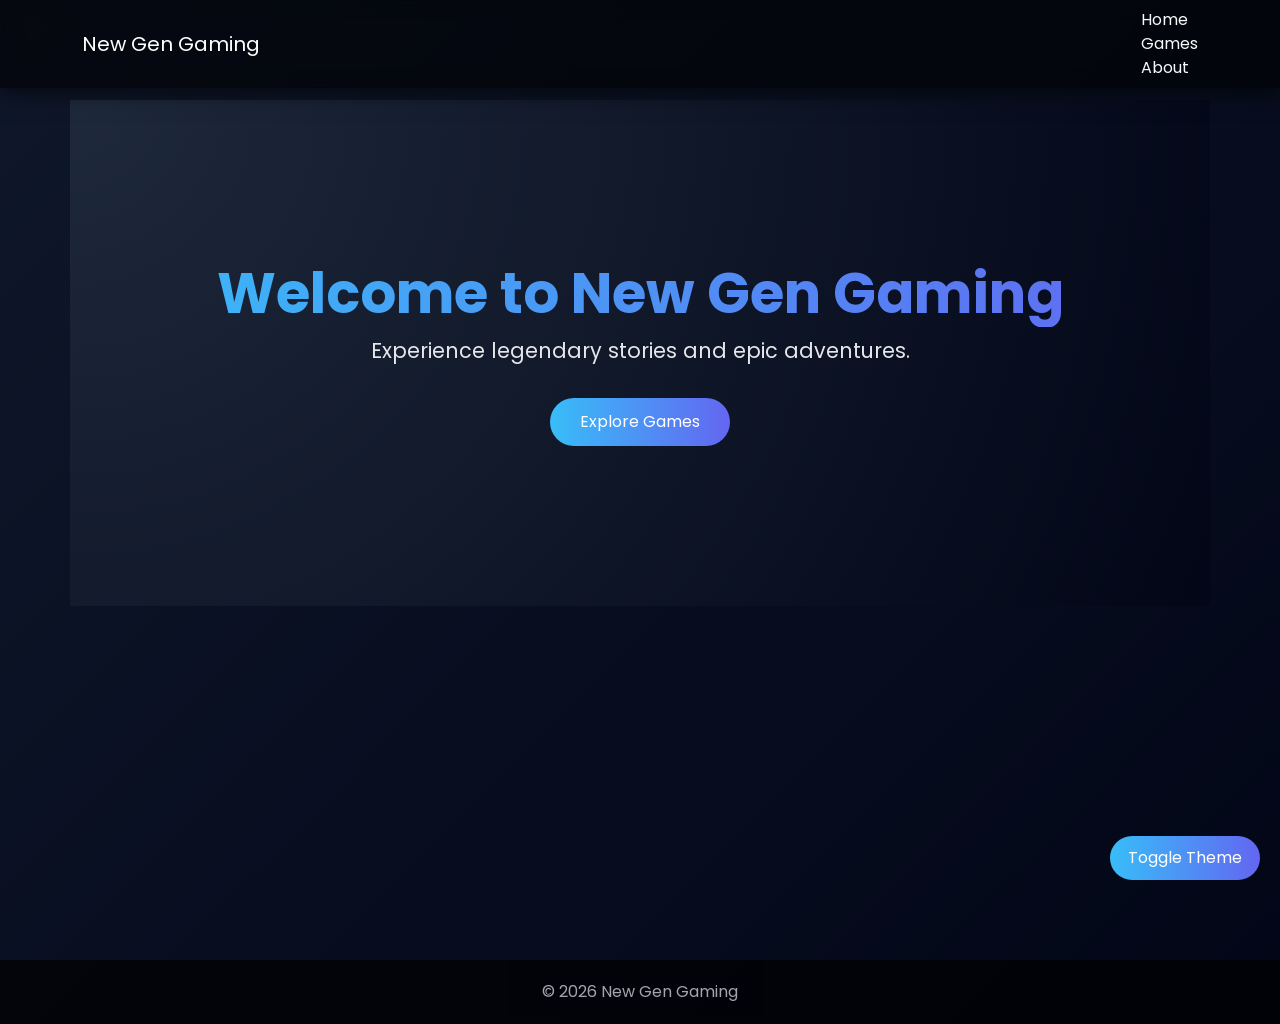
==== index.html @ c7094b24 "Create index.html" ====
<!DOCTYPE html>
<html lang="en">

<head>
  <meta charset="UTF-8">
  <title>New Gen Gaming</title>
  <meta name="viewport" content="width=device-width, initial-scale=1">

  <link href="https://cdn.jsdelivr.net/npm/bootstrap@5.3.2/dist/css/bootstrap.min.css" rel="stylesheet">
  <link href="https://fonts.googleapis.com/css2?family=Poppins:wght@300;500;700&display=swap" rel="stylesheet">

  <style>
    body {
      background: linear-gradient(135deg, #0f172a, #020617);
      font-family: 'Poppins', sans-serif;
      color: #e5e7eb;
      scroll-behavior: smooth;
      margin: 0;
      padding: 0;
      transition: 0.3s;
    }

    .navbar {
      backdrop-filter: blur(10px);
      background: rgba(0, 0, 0, 0.6) !important;
      box-shadow: 0 5px 20px rgba(0, 0, 0, 0.6);
    }

    .nav-link {
      margin-left: 20px;
      transition: 0.3s;
      cursor: pointer;
    }

    .nav-link:hover {
      color: #38bdf8 !important;
    }

    .section-page {
      display: none;
      padding-top: 100px;
      padding-bottom: 60px;
      min-height: 100vh;
    }

    .active-page {
      display: block;
    }

    .hero {
      padding: 160px 0;
      text-align: center;
      background: radial-gradient(circle at top left, #1e293b, #020617);
    }

    .hero h1 {
      font-size: 3.5rem;
      font-weight: 700;
      background: linear-gradient(90deg, #38bdf8, #6366f1);
      -webkit-background-clip: text;
      -webkit-text-fill-color: transparent;
    }

    .hero p {
      font-size: 1.3rem;
    }

    .btn-primary {
      background: linear-gradient(90deg, #38bdf8, #6366f1);
      border: none;
      padding: 12px 30px;
      border-radius: 30px;
      transition: 0.3s;
    }

    .btn-primary:hover {
      transform: scale(1.05);
      box-shadow: 0 0 25px rgba(99, 102, 241, 0.7);
    }

    .game-card {
      background: rgba(255, 255, 255, 0.05);
      backdrop-filter: blur(15px);
      padding: 30px;
      border-radius: 20px;
      text-align: center;
      cursor: pointer;
      transition: 0.4s;
      border: 1px solid rgba(255, 255, 255, 0.1);
    }

    .game-card:hover {
      transform: translateY(-12px) scale(1.05);
      box-shadow: 0 25px 45px rgba(0, 0, 0, 0.7);
    }

    .game-modal {
      position: fixed;
      inset: 0;
      background: rgba(0, 0, 0, 0.9);
      display: none;
      justify-content: center;
      align-items: center;
      z-index: 9999;
      backdrop-filter: blur(8px);
    }

    .game-modal-content {
      background: #0f172a;
      padding: 40px;
      border-radius: 20px;
      max-width: 600px;
      text-align: center;
      animation: zoomIn 0.4s ease;
    }

    @keyframes zoomIn {
      from {
        transform: scale(0.7);
        opacity: 0;
      }

      to {
        transform: scale(1);
        opacity: 1;
      }
    }

    .game-modal img {
      width: 100%;
      border-radius: 15px;
      margin-bottom: 20px;
    }

    .close-btn {
      position: absolute;
      top: 20px;
      right: 40px;
      font-size: 35px;
      cursor: pointer;
      color: white;
    }

    #about h2 {
      font-size: 2.5rem;
      font-weight: 700;
      color: #38bdf8;
      margin-bottom: 30px;
    }

    #about p {
      font-size: 1.2rem;
      line-height: 1.8;
      margin-bottom: 20px;
    }

    .footer {
      background: #000;
      padding: 20px;
      margin-top: 60px;
      text-align: center;
      opacity: 0.7;
    }
  </style>
</head>

<body>

  
  <nav class="navbar navbar-expand-lg navbar-dark fixed-top">
    <div class="container">
      <a class="navbar-brand" href="#">New Gen Gaming</a>
      <div>
        <span class="nav-link text-light" onclick="showPage('home')">Home</span>
        <span class="nav-link text-light" onclick="showPage('games')">Games</span>
        <span class="nav-link text-light" onclick="showPage('about')">About</span>
      </div>
    </div>
  </nav>

  
  <section id="home" class="section-page active-page">
    <div class="container hero">
      <h1>Welcome to New Gen Gaming</h1>
      <p>Experience legendary stories and epic adventures.</p>
      <button class="btn btn-primary mt-3" onclick="showPage('games')">Explore Games</button>
    </div>
  </section>

  
  <section id="games" class="section-page container my-5">
    <h2 class="text-center mb-4 fw-bold text-info">Popular Games</h2>

    
    <div class="mb-4 text-center">
      <input type="text" id="gameSearch" class="form-control w-50 mx-auto" placeholder="Search games...">
    </div>

    <div class="row g-4">

      <div class="col-md-4">
        <div class="game-card"
          onclick="openGame('Red Dead Redemption 2','An immersive western open-world experience.','https://upload.wikimedia.org/wikipedia/en/4/44/Red_Dead_Redemption_II.jpg')">
          <h4>Red Dead Redemption 2</h4>
          <p>Open-world western adventure</p>
        </div>
      </div>

      <div class="col-md-4">
        <div class="game-card"
          onclick="openGame('Ghost of Tsushima','Samurai action masterpiece set in feudal Japan.','https://upload.wikimedia.org/wikipedia/en/b/b6/Ghost_of_Tsushima.jpg')">
          <h4>Ghost of Tsushima</h4>
          <p>Samurai action masterpiece</p>
        </div>
      </div>

      <div class="col-md-4">
        <div class="game-card"
          onclick="openGame('God of War Ragnarök','Epic Norse mythology adventure of Kratos.','https://upload.wikimedia.org/wikipedia/en/e/ee/God_of_War_Ragnar%C3%B6k_cover.jpg')">
          <h4>God of War Ragnarök</h4>
          <p>Norse mythology epic</p>
        </div>
      </div>

    </div>
  </section>

  
  <section id="about" class="section-page container my-5">
    <h2 class="text-center">About This Website</h2>
    <p><strong>New Gen Gaming</strong> is a student-made website designed to showcase popular video games in a fun,
      interactive way. You can explore games, view details, and enjoy a clean browsing experience.</p>
    <p>This project is built using <strong>HTML, CSS, and Bootstrap</strong>. It includes clickable game cards with modal
      popups, a responsive layout for any device, and smooth navigation between sections. The goal is to create a
      website that looks professional while staying user-friendly.</p>
    <p>The website is perfect for practicing web development skills, learning how to structure pages, and experimenting
      with design. All images and information are for educational purposes, and this site is not affiliated with any
      game companies.</p>
    <p>We hope this website inspires others to create their own projects and explore coding in a creative, fun way!</p>
  </section>

  
  <footer class="footer">
    © 2026 New Gen Gaming
  </footer>

  
  <div id="gameModal" class="game-modal">
    <span class="close-btn" onclick="closeGame()">×</span>
    <div class="game-modal-content">
      <img id="modalImage">
      <h3 id="modalTitle"></h3>
      <p id="modalDesc"></p>
    </div>
  </div>

  <button onclick="toggleTheme()"
    style="position:fixed;bottom:20px;right:20px;background:linear-gradient(90deg,#38bdf8,#6366f1);border:none;padding:10px 18px;border-radius:25px;color:white;z-index:9999;">
     Toggle Theme
  </button>

  <script>
    function showPage(pageId) {
      const pages = document.querySelectorAll('.section-page');
      pages.forEach(page => page.classList.remove('active-page'));
      document.getElementById(pageId).classList.add('active-page');
    }

    function openGame(title, desc, img) {
      document.getElementById("modalTitle").innerText = title;
      document.getElementById("modalDesc").innerHTML =
        desc + "<br><br><strong>🎮 Action / Adventure</strong><br><strong>⭐ 9.5/10</strong>";
      document.getElementById("modalImage").src = img;
      document.getElementById("gameModal").style.display = "flex";
    }

    function closeGame() {
      document.getElementById("gameModal").style.display = "none";
    }

  
    document.getElementById("gameSearch").addEventListener("keyup", function () {
      let value = this.value.toLowerCase();
      let cards = document.querySelectorAll(".game-card");
      cards.forEach(card => {
        let text = card.innerText.toLowerCase();
        card.parentElement.style.display =
          text.includes(value) ? "block" : "none";
      });
    });

    
    function toggleTheme() {
      if (document.body.style.background.includes("ffffff")) {
        document.body.style.background =
          "linear-gradient(135deg, #0f172a, #020617)";
        document.body.style.color = "#e5e7eb";
      } else {
        document.body.style.background = "#ffffff";
        document.body.style.color = "#000000";
      }
    }

    
    document.getElementById("gameModal").addEventListener("click", function (e) {
      if (e.target === this) closeGame();
    });

    
    document.addEventListener("keydown", function (e) {
      if (e.key === "Escape") closeGame();
    });
  </script>

</body>

</html>
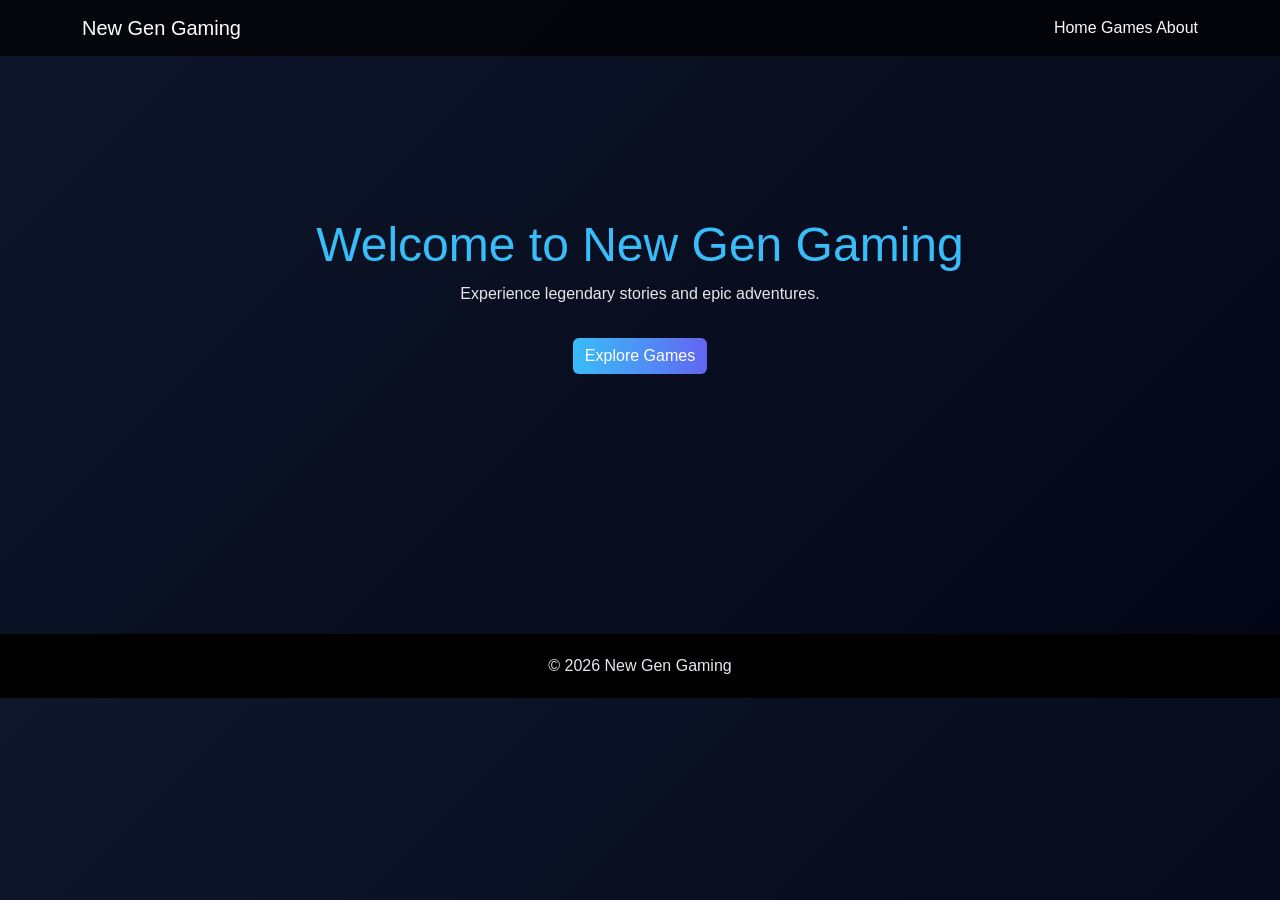
==== commit 7acb65e4: "Refactor HTML structure and styles for clarity" ====
--- a/index.html
+++ b/index.html
@@ -1,317 +1,78 @@
 <!DOCTYPE html>
 <html lang="en">
+<head>
+<meta charset="UTF-8">
+<title>New Gen Gaming</title>
+<meta name="viewport" content="width=device-width, initial-scale=1">
 
-<head>
-  <meta charset="UTF-8">
-  <title>New Gen Gaming</title>
-  <meta name="viewport" content="width=device-width, initial-scale=1">
+<link href="https://cdn.jsdelivr.net/npm/bootstrap@5.3.2/dist/css/bootstrap.min.css" rel="stylesheet">
 
-  <link href="https://cdn.jsdelivr.net/npm/bootstrap@5.3.2/dist/css/bootstrap.min.css" rel="stylesheet">
-  <link href="https://fonts.googleapis.com/css2?family=Poppins:wght@300;500;700&display=swap" rel="stylesheet">
+<style>
+body{
+background: linear-gradient(135deg,#0f172a,#020617);
+color:#e5e7eb;
+font-family:Poppins, sans-serif;
+}
 
-  <style>
-    body {
-      background: linear-gradient(135deg, #0f172a, #020617);
-      font-family: 'Poppins', sans-serif;
-      color: #e5e7eb;
-      scroll-behavior: smooth;
-      margin: 0;
-      padding: 0;
-      transition: 0.3s;
-    }
+.navbar{
+background: rgba(0,0,0,0.7);
+}
 
-    .navbar {
-      backdrop-filter: blur(10px);
-      background: rgba(0, 0, 0, 0.6) !important;
-      box-shadow: 0 5px 20px rgba(0, 0, 0, 0.6);
-    }
+.hero{
+padding:160px 0;
+text-align:center;
+}
 
-    .nav-link {
-      margin-left: 20px;
-      transition: 0.3s;
-      cursor: pointer;
-    }
+.hero h1{
+font-size:3rem;
+color:#38bdf8;
+}
 
-    .nav-link:hover {
-      color: #38bdf8 !important;
-    }
+.btn-primary{
+background:linear-gradient(90deg,#38bdf8,#6366f1);
+border:none;
+}
 
-    .section-page {
-      display: none;
-      padding-top: 100px;
-      padding-bottom: 60px;
-      min-height: 100vh;
-    }
+.footer{
+background:#000;
+padding:20px;
+text-align:center;
+margin-top:100px;
+}
+</style>
 
-    .active-page {
-      display: block;
-    }
-
-    .hero {
-      padding: 160px 0;
-      text-align: center;
-      background: radial-gradient(circle at top left, #1e293b, #020617);
-    }
-
-    .hero h1 {
-      font-size: 3.5rem;
-      font-weight: 700;
-      background: linear-gradient(90deg, #38bdf8, #6366f1);
-      -webkit-background-clip: text;
-      -webkit-text-fill-color: transparent;
-    }
-
-    .hero p {
-      font-size: 1.3rem;
-    }
-
-    .btn-primary {
-      background: linear-gradient(90deg, #38bdf8, #6366f1);
-      border: none;
-      padding: 12px 30px;
-      border-radius: 30px;
-      transition: 0.3s;
-    }
-
-    .btn-primary:hover {
-      transform: scale(1.05);
-      box-shadow: 0 0 25px rgba(99, 102, 241, 0.7);
-    }
-
-    .game-card {
-      background: rgba(255, 255, 255, 0.05);
-      backdrop-filter: blur(15px);
-      padding: 30px;
-      border-radius: 20px;
-      text-align: center;
-      cursor: pointer;
-      transition: 0.4s;
-      border: 1px solid rgba(255, 255, 255, 0.1);
-    }
-
-    .game-card:hover {
-      transform: translateY(-12px) scale(1.05);
-      box-shadow: 0 25px 45px rgba(0, 0, 0, 0.7);
-    }
-
-    .game-modal {
-      position: fixed;
-      inset: 0;
-      background: rgba(0, 0, 0, 0.9);
-      display: none;
-      justify-content: center;
-      align-items: center;
-      z-index: 9999;
-      backdrop-filter: blur(8px);
-    }
-
-    .game-modal-content {
-      background: #0f172a;
-      padding: 40px;
-      border-radius: 20px;
-      max-width: 600px;
-      text-align: center;
-      animation: zoomIn 0.4s ease;
-    }
-
-    @keyframes zoomIn {
-      from {
-        transform: scale(0.7);
-        opacity: 0;
-      }
-
-      to {
-        transform: scale(1);
-        opacity: 1;
-      }
-    }
-
-    .game-modal img {
-      width: 100%;
-      border-radius: 15px;
-      margin-bottom: 20px;
-    }
-
-    .close-btn {
-      position: absolute;
-      top: 20px;
-      right: 40px;
-      font-size: 35px;
-      cursor: pointer;
-      color: white;
-    }
-
-    #about h2 {
-      font-size: 2.5rem;
-      font-weight: 700;
-      color: #38bdf8;
-      margin-bottom: 30px;
-    }
-
-    #about p {
-      font-size: 1.2rem;
-      line-height: 1.8;
-      margin-bottom: 20px;
-    }
-
-    .footer {
-      background: #000;
-      padding: 20px;
-      margin-top: 60px;
-      text-align: center;
-      opacity: 0.7;
-    }
-  </style>
 </head>
 
 <body>
 
-  
-  <nav class="navbar navbar-expand-lg navbar-dark fixed-top">
-    <div class="container">
-      <a class="navbar-brand" href="#">New Gen Gaming</a>
-      <div>
-        <span class="nav-link text-light" onclick="showPage('home')">Home</span>
-        <span class="nav-link text-light" onclick="showPage('games')">Games</span>
-        <span class="nav-link text-light" onclick="showPage('about')">About</span>
-      </div>
-    </div>
-  </nav>
+<nav class="navbar navbar-dark navbar-expand-lg">
+<div class="container">
+<a class="navbar-brand" href="index.html">New Gen Gaming</a>
 
-  
-  <section id="home" class="section-page active-page">
-    <div class="container hero">
-      <h1>Welcome to New Gen Gaming</h1>
-      <p>Experience legendary stories and epic adventures.</p>
-      <button class="btn btn-primary mt-3" onclick="showPage('games')">Explore Games</button>
-    </div>
-  </section>
+<div>
+<a class="nav-link text-light d-inline" href="index.html">Home</a>
+<a class="nav-link text-light d-inline" href="games.html">Games</a>
+<a class="nav-link text-light d-inline" href="about.html">About</a>
+</div>
 
-  
-  <section id="games" class="section-page container my-5">
-    <h2 class="text-center mb-4 fw-bold text-info">Popular Games</h2>
+</div>
+</nav>
 
-    
-    <div class="mb-4 text-center">
-      <input type="text" id="gameSearch" class="form-control w-50 mx-auto" placeholder="Search games...">
-    </div>
+<section class="hero container">
 
-    <div class="row g-4">
+<h1>Welcome to New Gen Gaming</h1>
 
-      <div class="col-md-4">
-        <div class="game-card"
-          onclick="openGame('Red Dead Redemption 2','An immersive western open-world experience.','https://upload.wikimedia.org/wikipedia/en/4/44/Red_Dead_Redemption_II.jpg')">
-          <h4>Red Dead Redemption 2</h4>
-          <p>Open-world western adventure</p>
-        </div>
-      </div>
+<p>Experience legendary stories and epic adventures.</p>
 
-      <div class="col-md-4">
-        <div class="game-card"
-          onclick="openGame('Ghost of Tsushima','Samurai action masterpiece set in feudal Japan.','https://upload.wikimedia.org/wikipedia/en/b/b6/Ghost_of_Tsushima.jpg')">
-          <h4>Ghost of Tsushima</h4>
-          <p>Samurai action masterpiece</p>
-        </div>
-      </div>
+<a href="games.html" class="btn btn-primary mt-3">
+Explore Games
+</a>
 
-      <div class="col-md-4">
-        <div class="game-card"
-          onclick="openGame('God of War Ragnarök','Epic Norse mythology adventure of Kratos.','https://upload.wikimedia.org/wikipedia/en/e/ee/God_of_War_Ragnar%C3%B6k_cover.jpg')">
-          <h4>God of War Ragnarök</h4>
-          <p>Norse mythology epic</p>
-        </div>
-      </div>
+</section>
 
-    </div>
-  </section>
-
-  
-  <section id="about" class="section-page container my-5">
-    <h2 class="text-center">About This Website</h2>
-    <p><strong>New Gen Gaming</strong> is a student-made website designed to showcase popular video games in a fun,
-      interactive way. You can explore games, view details, and enjoy a clean browsing experience.</p>
-    <p>This project is built using <strong>HTML, CSS, and Bootstrap</strong>. It includes clickable game cards with modal
-      popups, a responsive layout for any device, and smooth navigation between sections. The goal is to create a
-      website that looks professional while staying user-friendly.</p>
-    <p>The website is perfect for practicing web development skills, learning how to structure pages, and experimenting
-      with design. All images and information are for educational purposes, and this site is not affiliated with any
-      game companies.</p>
-    <p>We hope this website inspires others to create their own projects and explore coding in a creative, fun way!</p>
-  </section>
-
-  
-  <footer class="footer">
-    © 2026 New Gen Gaming
-  </footer>
-
-  
-  <div id="gameModal" class="game-modal">
-    <span class="close-btn" onclick="closeGame()">×</span>
-    <div class="game-modal-content">
-      <img id="modalImage">
-      <h3 id="modalTitle"></h3>
-      <p id="modalDesc"></p>
-    </div>
-  </div>
-
-  <button onclick="toggleTheme()"
-    style="position:fixed;bottom:20px;right:20px;background:linear-gradient(90deg,#38bdf8,#6366f1);border:none;padding:10px 18px;border-radius:25px;color:white;z-index:9999;">
-     Toggle Theme
-  </button>
-
-  <script>
-    function showPage(pageId) {
-      const pages = document.querySelectorAll('.section-page');
-      pages.forEach(page => page.classList.remove('active-page'));
-      document.getElementById(pageId).classList.add('active-page');
-    }
-
-    function openGame(title, desc, img) {
-      document.getElementById("modalTitle").innerText = title;
-      document.getElementById("modalDesc").innerHTML =
-        desc + "<br><br><strong>🎮 Action / Adventure</strong><br><strong>⭐ 9.5/10</strong>";
-      document.getElementById("modalImage").src = img;
-      document.getElementById("gameModal").style.display = "flex";
-    }
-
-    function closeGame() {
-      document.getElementById("gameModal").style.display = "none";
-    }
-
-  
-    document.getElementById("gameSearch").addEventListener("keyup", function () {
-      let value = this.value.toLowerCase();
-      let cards = document.querySelectorAll(".game-card");
-      cards.forEach(card => {
-        let text = card.innerText.toLowerCase();
-        card.parentElement.style.display =
-          text.includes(value) ? "block" : "none";
-      });
-    });
-
-    
-    function toggleTheme() {
-      if (document.body.style.background.includes("ffffff")) {
-        document.body.style.background =
-          "linear-gradient(135deg, #0f172a, #020617)";
-        document.body.style.color = "#e5e7eb";
-      } else {
-        document.body.style.background = "#ffffff";
-        document.body.style.color = "#000000";
-      }
-    }
-
-    
-    document.getElementById("gameModal").addEventListener("click", function (e) {
-      if (e.target === this) closeGame();
-    });
-
-    
-    document.addEventListener("keydown", function (e) {
-      if (e.key === "Escape") closeGame();
-    });
-  </script>
+<footer class="footer">
+© 2026 New Gen Gaming
+</footer>
 
 </body>
-
 </html>
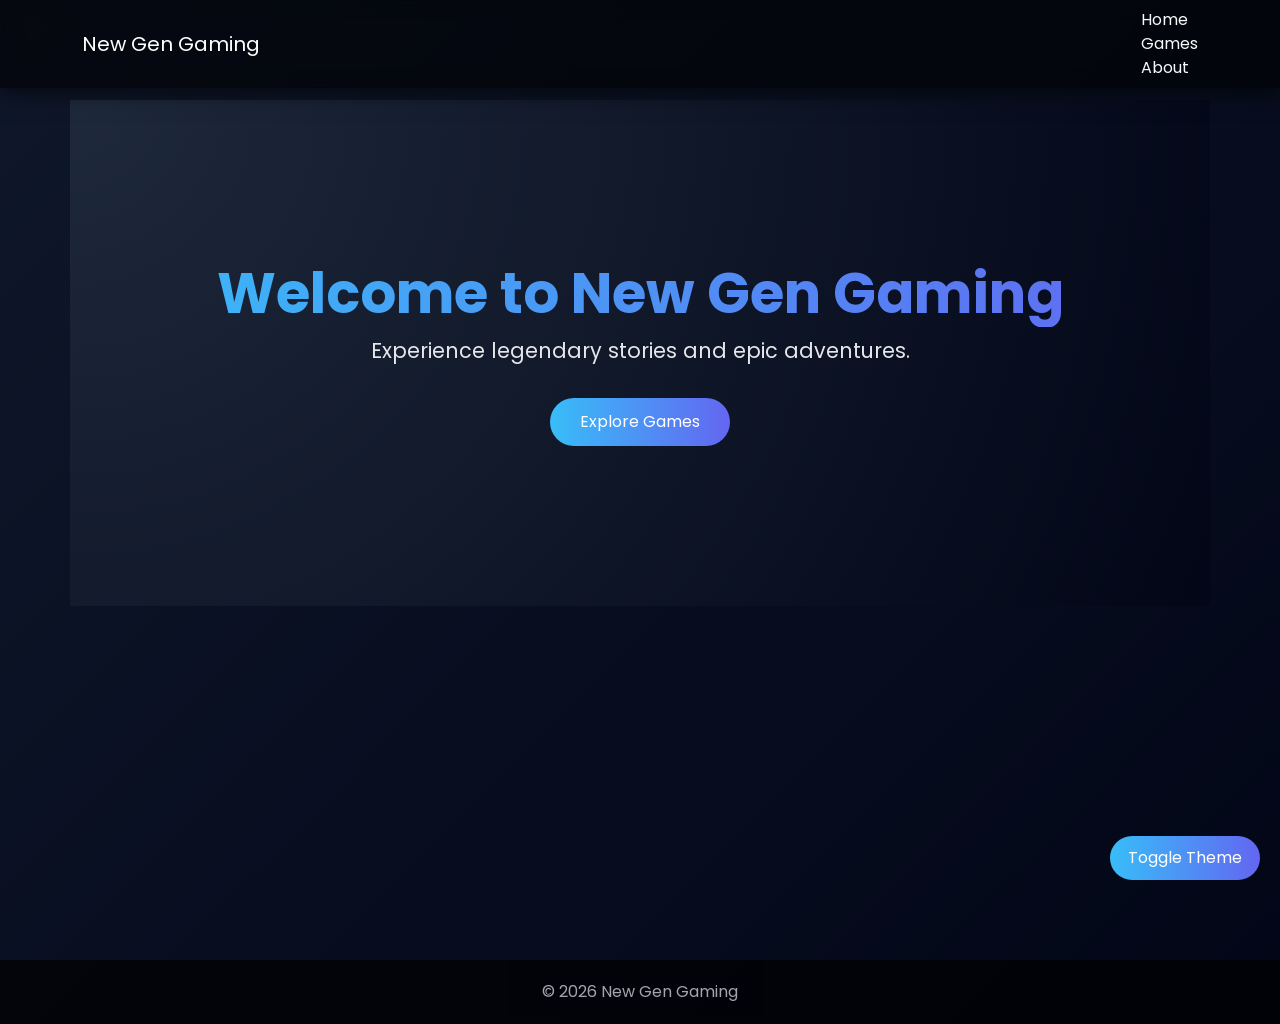
==== commit ba01c471: "Update index.html" ====
--- a/index.html
+++ b/index.html
@@ -1,78 +1,317 @@
 <!DOCTYPE html>
 <html lang="en">
+
 <head>
-<meta charset="UTF-8">
-<title>New Gen Gaming</title>
-<meta name="viewport" content="width=device-width, initial-scale=1">
-
-<link href="https://cdn.jsdelivr.net/npm/bootstrap@5.3.2/dist/css/bootstrap.min.css" rel="stylesheet">
-
-<style>
-body{
-background: linear-gradient(135deg,#0f172a,#020617);
-color:#e5e7eb;
-font-family:Poppins, sans-serif;
-}
-
-.navbar{
-background: rgba(0,0,0,0.7);
-}
-
-.hero{
-padding:160px 0;
-text-align:center;
-}
-
-.hero h1{
-font-size:3rem;
-color:#38bdf8;
-}
-
-.btn-primary{
-background:linear-gradient(90deg,#38bdf8,#6366f1);
-border:none;
-}
-
-.footer{
-background:#000;
-padding:20px;
-text-align:center;
-margin-top:100px;
-}
-</style>
-
+  <meta charset="UTF-8">
+  <title>New Gen Gaming</title>
+  <meta name="viewport" content="width=device-width, initial-scale=1">
+
+  <link href="https://cdn.jsdelivr.net/npm/bootstrap@5.3.2/dist/css/bootstrap.min.css" rel="stylesheet">
+  <link href="https://fonts.googleapis.com/css2?family=Poppins:wght@300;500;700&display=swap" rel="stylesheet">
+
+  <style>
+    body {
+      background: linear-gradient(135deg, #0f172a, #020617);
+      font-family: 'Poppins', sans-serif;
+      color: #e5e7eb;
+      scroll-behavior: smooth;
+      margin: 0;
+      padding: 0;
+      transition: 0.3s;
+    }
+
+    .navbar {
+      backdrop-filter: blur(10px);
+      background: rgba(0, 0, 0, 0.6) !important;
+      box-shadow: 0 5px 20px rgba(0, 0, 0, 0.6);
+    }
+
+    .nav-link {
+      margin-left: 20px;
+      transition: 0.3s;
+      cursor: pointer;
+    }
+
+    .nav-link:hover {
+      color: #38bdf8 !important;
+    }
+
+    .section-page {
+      display: none;
+      padding-top: 100px;
+      padding-bottom: 60px;
+      min-height: 100vh;
+    }
+
+    .active-page {
+      display: block;
+    }
+
+    .hero {
+      padding: 160px 0;
+      text-align: center;
+      background: radial-gradient(circle at top left, #1e293b, #020617);
+    }
+
+    .hero h1 {
+      font-size: 3.5rem;
+      font-weight: 700;
+      background: linear-gradient(90deg, #38bdf8, #6366f1);
+      -webkit-background-clip: text;
+      -webkit-text-fill-color: transparent;
+    }
+
+    .hero p {
+      font-size: 1.3rem;
+    }
+
+    .btn-primary {
+      background: linear-gradient(90deg, #38bdf8, #6366f1);
+      border: none;
+      padding: 12px 30px;
+      border-radius: 30px;
+      transition: 0.3s;
+    }
+
+    .btn-primary:hover {
+      transform: scale(1.05);
+      box-shadow: 0 0 25px rgba(99, 102, 241, 0.7);
+    }
+
+    .game-card {
+      background: rgba(255, 255, 255, 0.05);
+      backdrop-filter: blur(15px);
+      padding: 30px;
+      border-radius: 20px;
+      text-align: center;
+      cursor: pointer;
+      transition: 0.4s;
+      border: 1px solid rgba(255, 255, 255, 0.1);
+    }
+
+    .game-card:hover {
+      transform: translateY(-12px) scale(1.05);
+      box-shadow: 0 25px 45px rgba(0, 0, 0, 0.7);
+    }
+
+    .game-modal {
+      position: fixed;
+      inset: 0;
+      background: rgba(0, 0, 0, 0.9);
+      display: none;
+      justify-content: center;
+      align-items: center;
+      z-index: 9999;
+      backdrop-filter: blur(8px);
+    }
+
+    .game-modal-content {
+      background: #0f172a;
+      padding: 40px;
+      border-radius: 20px;
+      max-width: 600px;
+      text-align: center;
+      animation: zoomIn 0.4s ease;
+    }
+
+    @keyframes zoomIn {
+      from {
+        transform: scale(0.7);
+        opacity: 0;
+      }
+
+      to {
+        transform: scale(1);
+        opacity: 1;
+      }
+    }
+
+    .game-modal img {
+      width: 100%;
+      border-radius: 15px;
+      margin-bottom: 20px;
+    }
+
+    .close-btn {
+      position: absolute;
+      top: 20px;
+      right: 40px;
+      font-size: 35px;
+      cursor: pointer;
+      color: white;
+    }
+
+    #about h2 {
+      font-size: 2.5rem;
+      font-weight: 700;
+      color: #38bdf8;
+      margin-bottom: 30px;
+    }
+
+    #about p {
+      font-size: 1.2rem;
+      line-height: 1.8;
+      margin-bottom: 20px;
+    }
+
+    .footer {
+      background: #000;
+      padding: 20px;
+      margin-top: 60px;
+      text-align: center;
+      opacity: 0.7;
+    }
+  </style>
 </head>
 
 <body>
 
-<nav class="navbar navbar-dark navbar-expand-lg">
-<div class="container">
-<a class="navbar-brand" href="index.html">New Gen Gaming</a>
-
-<div>
-<a class="nav-link text-light d-inline" href="index.html">Home</a>
-<a class="nav-link text-light d-inline" href="games.html">Games</a>
-<a class="nav-link text-light d-inline" href="about.html">About</a>
-</div>
-
-</div>
-</nav>
-
-<section class="hero container">
-
-<h1>Welcome to New Gen Gaming</h1>
-
-<p>Experience legendary stories and epic adventures.</p>
-
-<a href="games.html" class="btn btn-primary mt-3">
-Explore Games
-</a>
-
-</section>
-
-<footer class="footer">
-© 2026 New Gen Gaming
-</footer>
+  
+  <nav class="navbar navbar-expand-lg navbar-dark fixed-top">
+    <div class="container">
+      <a class="navbar-brand" href="#">New Gen Gaming</a>
+      <div>
+        <span class="nav-link text-light" onclick="showPage('home')">Home</span>
+        <span class="nav-link text-light" onclick="showPage('games')">Games</span>
+        <span class="nav-link text-light" onclick="showPage('about')">About</span>
+      </div>
+    </div>
+  </nav>
+
+  
+  <section id="home" class="section-page active-page">
+    <div class="container hero">
+      <h1>Welcome to New Gen Gaming</h1>
+      <p>Experience legendary stories and epic adventures.</p>
+      <button class="btn btn-primary mt-3" onclick="showPage('games')">Explore Games</button>
+    </div>
+  </section>
+
+  
+  <section id="games" class="section-page container my-5">
+    <h2 class="text-center mb-4 fw-bold text-info">Popular Games</h2>
+
+    
+    <div class="mb-4 text-center">
+      <input type="text" id="gameSearch" class="form-control w-50 mx-auto" placeholder="Search games...">
+    </div>
+
+    <div class="row g-4">
+
+      <div class="col-md-4">
+        <div class="game-card"
+          onclick="openGame('Red Dead Redemption 2','An immersive western open-world experience.','https://upload.wikimedia.org/wikipedia/en/4/44/Red_Dead_Redemption_II.jpg')">
+          <h4>Red Dead Redemption 2</h4>
+          <p>Open-world western adventure</p>
+        </div>
+      </div>
+
+      <div class="col-md-4">
+        <div class="game-card"
+          onclick="openGame('Ghost of Tsushima','Samurai action masterpiece set in feudal Japan.','https://upload.wikimedia.org/wikipedia/en/b/b6/Ghost_of_Tsushima.jpg')">
+          <h4>Ghost of Tsushima</h4>
+          <p>Samurai action masterpiece</p>
+        </div>
+      </div>
+
+      <div class="col-md-4">
+        <div class="game-card"
+          onclick="openGame('God of War Ragnarök','Epic Norse mythology adventure of Kratos.','https://upload.wikimedia.org/wikipedia/en/e/ee/God_of_War_Ragnar%C3%B6k_cover.jpg')">
+          <h4>God of War Ragnarök</h4>
+          <p>Norse mythology epic</p>
+        </div>
+      </div>
+
+    </div>
+  </section>
+
+  
+  <section id="about" class="section-page container my-5">
+    <h2 class="text-center">About This Website</h2>
+    <p><strong>New Gen Gaming</strong> is a student-made website designed to showcase popular video games in a fun,
+      interactive way. You can explore games, view details, and enjoy a clean browsing experience.</p>
+    <p>This project is built using <strong>HTML, CSS, and Bootstrap</strong>. It includes clickable game cards with modal
+      popups, a responsive layout for any device, and smooth navigation between sections. The goal is to create a
+      website that looks professional while staying user-friendly.</p>
+    <p>The website is perfect for practicing web development skills, learning how to structure pages, and experimenting
+      with design. All images and information are for educational purposes, and this site is not affiliated with any
+      game companies.</p>
+    <p>We hope this website inspires others to create their own projects and explore coding in a creative, fun way!</p>
+  </section>
+
+  
+  <footer class="footer">
+    © 2026 New Gen Gaming
+  </footer>
+
+  
+  <div id="gameModal" class="game-modal">
+    <span class="close-btn" onclick="closeGame()">×</span>
+    <div class="game-modal-content">
+      <img id="modalImage">
+      <h3 id="modalTitle"></h3>
+      <p id="modalDesc"></p>
+    </div>
+  </div>
+
+  <button onclick="toggleTheme()"
+    style="position:fixed;bottom:20px;right:20px;background:linear-gradient(90deg,#38bdf8,#6366f1);border:none;padding:10px 18px;border-radius:25px;color:white;z-index:9999;">
+     Toggle Theme
+  </button>
+
+  <script>
+    function showPage(pageId) {
+      const pages = document.querySelectorAll('.section-page');
+      pages.forEach(page => page.classList.remove('active-page'));
+      document.getElementById(pageId).classList.add('active-page');
+    }
+
+    function openGame(title, desc, img) {
+      document.getElementById("modalTitle").innerText = title;
+      document.getElementById("modalDesc").innerHTML =
+        desc + "<br><br><strong> Action / Adventure</strong><br><strong> 9.5/10</strong>";
+      document.getElementById("modalImage").src = img;
+      document.getElementById("gameModal").style.display = "flex";
+    }
+
+    function closeGame() {
+      document.getElementById("gameModal").style.display = "none";
+    }
+
+  
+    document.getElementById("gameSearch").addEventListener("keyup", function () {
+      let value = this.value.toLowerCase();
+      let cards = document.querySelectorAll(".game-card");
+      cards.forEach(card => {
+        let text = card.innerText.toLowerCase();
+        card.parentElement.style.display =
+          text.includes(value) ? "block" : "none";
+      });
+    });
+
+    
+    function toggleTheme() {
+      if (document.body.style.background.includes("ffffff")) {
+        document.body.style.background =
+          "linear-gradient(135deg, #0f172a, #020617)";
+        document.body.style.color = "#e5e7eb";
+      } else {
+        document.body.style.background = "#ffffff";
+        document.body.style.color = "#000000";
+      }
+    }
+
+    
+    document.getElementById("gameModal").addEventListener("click", function (e) {
+      if (e.target === this) closeGame();
+    });
+
+    
+    document.addEventListener("keydown", function (e) {
+      if (e.key === "Escape") closeGame();
+    });
+  </script>
 
 </body>
+
 </html>
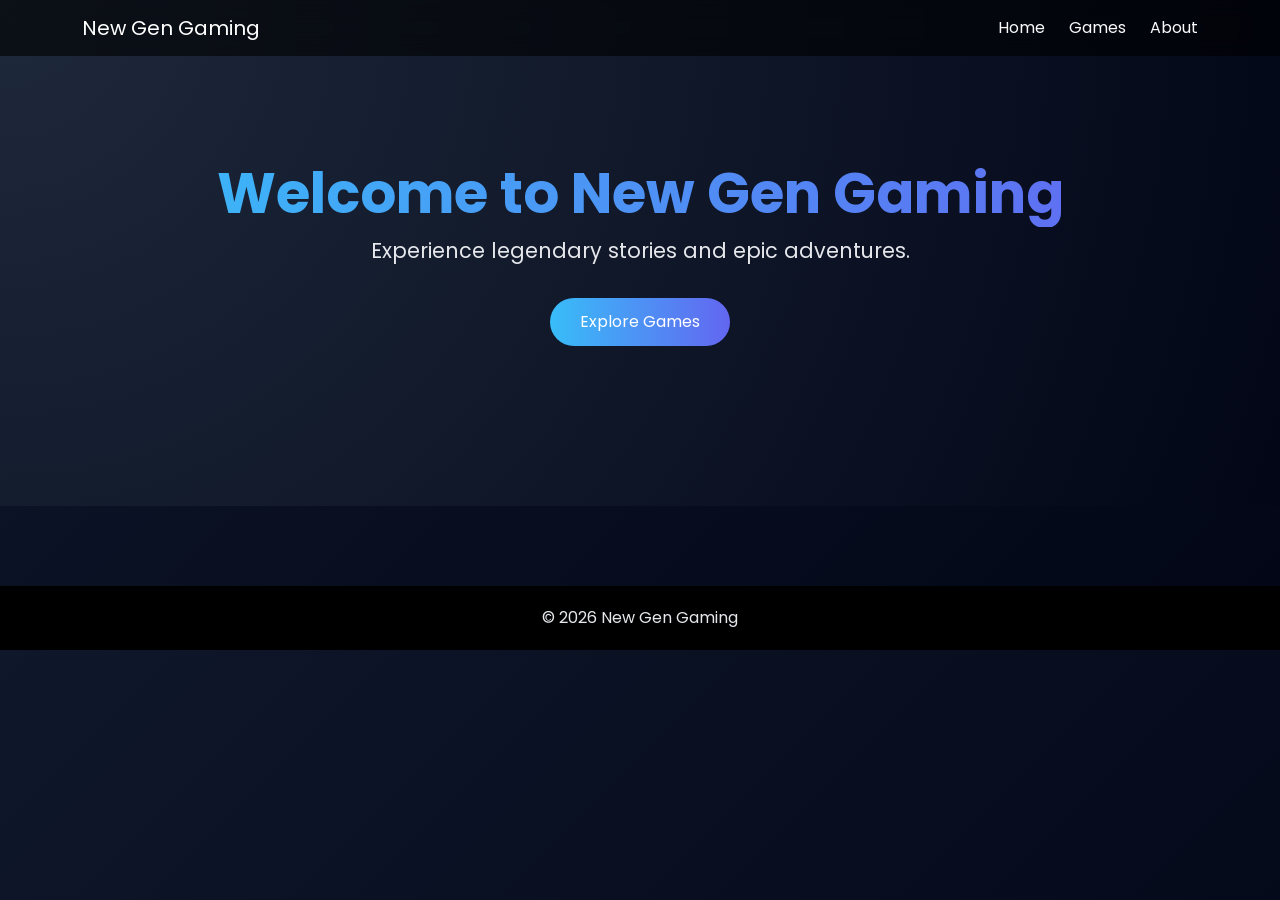
==== commit 7cb2cd41: "Update index.html" ====
--- a/index.html
+++ b/index.html
@@ -1,317 +1,93 @@
 <!DOCTYPE html>
 <html lang="en">
+<head>
+<meta charset="UTF-8">
+<title>New Gen Gaming - Home</title>
+<meta name="viewport" content="width=device-width, initial-scale=1">
 
-<head>
-  <meta charset="UTF-8">
-  <title>New Gen Gaming</title>
-  <meta name="viewport" content="width=device-width, initial-scale=1">
+<link href="https://cdn.jsdelivr.net/npm/bootstrap@5.3.2/dist/css/bootstrap.min.css" rel="stylesheet">
+<link href="https://fonts.googleapis.com/css2?family=Poppins:wght@300;500;700&display=swap" rel="stylesheet">
 
-  <link href="https://cdn.jsdelivr.net/npm/bootstrap@5.3.2/dist/css/bootstrap.min.css" rel="stylesheet">
-  <link href="https://fonts.googleapis.com/css2?family=Poppins:wght@300;500;700&display=swap" rel="stylesheet">
+<style>
+body{
+background: linear-gradient(135deg,#0f172a,#020617);
+font-family:'Poppins',sans-serif;
+color:#e5e7eb;
+margin:0;
+}
 
-  <style>
-    body {
-      background: linear-gradient(135deg, #0f172a, #020617);
-      font-family: 'Poppins', sans-serif;
-      color: #e5e7eb;
-      scroll-behavior: smooth;
-      margin: 0;
-      padding: 0;
-      transition: 0.3s;
-    }
+.navbar{
+backdrop-filter: blur(10px);
+background: rgba(0,0,0,0.6)!important;
+}
 
-    .navbar {
-      backdrop-filter: blur(10px);
-      background: rgba(0, 0, 0, 0.6) !important;
-      box-shadow: 0 5px 20px rgba(0, 0, 0, 0.6);
-    }
+.nav-link{
+margin-left:20px;
+cursor:pointer;
+}
 
-    .nav-link {
-      margin-left: 20px;
-      transition: 0.3s;
-      cursor: pointer;
-    }
+.hero{
+padding:160px 0;
+text-align:center;
+background: radial-gradient(circle at top left,#1e293b,#020617);
+}
 
-    .nav-link:hover {
-      color: #38bdf8 !important;
-    }
+.hero h1{
+font-size:3.5rem;
+font-weight:700;
+background:linear-gradient(90deg,#38bdf8,#6366f1);
+-webkit-background-clip:text;
+-webkit-text-fill-color:transparent;
+}
 
-    .section-page {
-      display: none;
-      padding-top: 100px;
-      padding-bottom: 60px;
-      min-height: 100vh;
-    }
+.hero p{
+font-size:1.3rem;
+}
 
-    .active-page {
-      display: block;
-    }
+.btn-primary{
+background:linear-gradient(90deg,#38bdf8,#6366f1);
+border:none;
+padding:12px 30px;
+border-radius:30px;
+}
 
-    .hero {
-      padding: 160px 0;
-      text-align: center;
-      background: radial-gradient(circle at top left, #1e293b, #020617);
-    }
-
-    .hero h1 {
-      font-size: 3.5rem;
-      font-weight: 700;
-      background: linear-gradient(90deg, #38bdf8, #6366f1);
-      -webkit-background-clip: text;
-      -webkit-text-fill-color: transparent;
-    }
-
-    .hero p {
-      font-size: 1.3rem;
-    }
-
-    .btn-primary {
-      background: linear-gradient(90deg, #38bdf8, #6366f1);
-      border: none;
-      padding: 12px 30px;
-      border-radius: 30px;
-      transition: 0.3s;
-    }
-
-    .btn-primary:hover {
-      transform: scale(1.05);
-      box-shadow: 0 0 25px rgba(99, 102, 241, 0.7);
-    }
-
-    .game-card {
-      background: rgba(255, 255, 255, 0.05);
-      backdrop-filter: blur(15px);
-      padding: 30px;
-      border-radius: 20px;
-      text-align: center;
-      cursor: pointer;
-      transition: 0.4s;
-      border: 1px solid rgba(255, 255, 255, 0.1);
-    }
-
-    .game-card:hover {
-      transform: translateY(-12px) scale(1.05);
-      box-shadow: 0 25px 45px rgba(0, 0, 0, 0.7);
-    }
-
-    .game-modal {
-      position: fixed;
-      inset: 0;
-      background: rgba(0, 0, 0, 0.9);
-      display: none;
-      justify-content: center;
-      align-items: center;
-      z-index: 9999;
-      backdrop-filter: blur(8px);
-    }
-
-    .game-modal-content {
-      background: #0f172a;
-      padding: 40px;
-      border-radius: 20px;
-      max-width: 600px;
-      text-align: center;
-      animation: zoomIn 0.4s ease;
-    }
-
-    @keyframes zoomIn {
-      from {
-        transform: scale(0.7);
-        opacity: 0;
-      }
-
-      to {
-        transform: scale(1);
-        opacity: 1;
-      }
-    }
-
-    .game-modal img {
-      width: 100%;
-      border-radius: 15px;
-      margin-bottom: 20px;
-    }
-
-    .close-btn {
-      position: absolute;
-      top: 20px;
-      right: 40px;
-      font-size: 35px;
-      cursor: pointer;
-      color: white;
-    }
-
-    #about h2 {
-      font-size: 2.5rem;
-      font-weight: 700;
-      color: #38bdf8;
-      margin-bottom: 30px;
-    }
-
-    #about p {
-      font-size: 1.2rem;
-      line-height: 1.8;
-      margin-bottom: 20px;
-    }
-
-    .footer {
-      background: #000;
-      padding: 20px;
-      margin-top: 60px;
-      text-align: center;
-      opacity: 0.7;
-    }
-  </style>
+.footer{
+background:#000;
+padding:20px;
+text-align:center;
+margin-top:80px;
+}
+</style>
 </head>
 
 <body>
 
-  
-  <nav class="navbar navbar-expand-lg navbar-dark fixed-top">
-    <div class="container">
-      <a class="navbar-brand" href="#">New Gen Gaming</a>
-      <div>
-        <span class="nav-link text-light" onclick="showPage('home')">Home</span>
-        <span class="nav-link text-light" onclick="showPage('games')">Games</span>
-        <span class="nav-link text-light" onclick="showPage('about')">About</span>
-      </div>
-    </div>
-  </nav>
+<nav class="navbar navbar-expand-lg navbar-dark fixed-top">
+<div class="container">
+<a class="navbar-brand" href="home.html">New Gen Gaming</a>
+<div>
+<a class="nav-link text-light d-inline" href="home.html">Home</a>
+<a class="nav-link text-light d-inline" href="games.html">Games</a>
+<a class="nav-link text-light d-inline" href="about.html">About</a>
+</div>
+</div>
+</nav>
 
-  
-  <section id="home" class="section-page active-page">
-    <div class="container hero">
-      <h1>Welcome to New Gen Gaming</h1>
-      <p>Experience legendary stories and epic adventures.</p>
-      <button class="btn btn-primary mt-3" onclick="showPage('games')">Explore Games</button>
-    </div>
-  </section>
+<section class="hero">
+<div class="container">
+<h1>Welcome to New Gen Gaming</h1>
+<p>Experience legendary stories and epic adventures.</p>
 
-  
-  <section id="games" class="section-page container my-5">
-    <h2 class="text-center mb-4 fw-bold text-info">Popular Games</h2>
+<a href="games.html" class="btn btn-primary mt-3">
+Explore Games
+</a>
 
-    
-    <div class="mb-4 text-center">
-      <input type="text" id="gameSearch" class="form-control w-50 mx-auto" placeholder="Search games...">
-    </div>
+</div>
+</section>
 
-    <div class="row g-4">
-
-      <div class="col-md-4">
-        <div class="game-card"
-          onclick="openGame('Red Dead Redemption 2','An immersive western open-world experience.','https://upload.wikimedia.org/wikipedia/en/4/44/Red_Dead_Redemption_II.jpg')">
-          <h4>Red Dead Redemption 2</h4>
-          <p>Open-world western adventure</p>
-        </div>
-      </div>
-
-      <div class="col-md-4">
-        <div class="game-card"
-          onclick="openGame('Ghost of Tsushima','Samurai action masterpiece set in feudal Japan.','https://upload.wikimedia.org/wikipedia/en/b/b6/Ghost_of_Tsushima.jpg')">
-          <h4>Ghost of Tsushima</h4>
-          <p>Samurai action masterpiece</p>
-        </div>
-      </div>
-
-      <div class="col-md-4">
-        <div class="game-card"
-          onclick="openGame('God of War Ragnarök','Epic Norse mythology adventure of Kratos.','https://upload.wikimedia.org/wikipedia/en/e/ee/God_of_War_Ragnar%C3%B6k_cover.jpg')">
-          <h4>God of War Ragnarök</h4>
-          <p>Norse mythology epic</p>
-        </div>
-      </div>
-
-    </div>
-  </section>
-
-  
-  <section id="about" class="section-page container my-5">
-    <h2 class="text-center">About This Website</h2>
-    <p><strong>New Gen Gaming</strong> is a student-made website designed to showcase popular video games in a fun,
-      interactive way. You can explore games, view details, and enjoy a clean browsing experience.</p>
-    <p>This project is built using <strong>HTML, CSS, and Bootstrap</strong>. It includes clickable game cards with modal
-      popups, a responsive layout for any device, and smooth navigation between sections. The goal is to create a
-      website that looks professional while staying user-friendly.</p>
-    <p>The website is perfect for practicing web development skills, learning how to structure pages, and experimenting
-      with design. All images and information are for educational purposes, and this site is not affiliated with any
-      game companies.</p>
-    <p>We hope this website inspires others to create their own projects and explore coding in a creative, fun way!</p>
-  </section>
-
-  
-  <footer class="footer">
-    © 2026 New Gen Gaming
-  </footer>
-
-  
-  <div id="gameModal" class="game-modal">
-    <span class="close-btn" onclick="closeGame()">×</span>
-    <div class="game-modal-content">
-      <img id="modalImage">
-      <h3 id="modalTitle"></h3>
-      <p id="modalDesc"></p>
-    </div>
-  </div>
-
-  <button onclick="toggleTheme()"
-    style="position:fixed;bottom:20px;right:20px;background:linear-gradient(90deg,#38bdf8,#6366f1);border:none;padding:10px 18px;border-radius:25px;color:white;z-index:9999;">
-     Toggle Theme
-  </button>
-
-  <script>
-    function showPage(pageId) {
-      const pages = document.querySelectorAll('.section-page');
-      pages.forEach(page => page.classList.remove('active-page'));
-      document.getElementById(pageId).classList.add('active-page');
-    }
-
-    function openGame(title, desc, img) {
-      document.getElementById("modalTitle").innerText = title;
-      document.getElementById("modalDesc").innerHTML =
-        desc + "<br><br><strong> Action / Adventure</strong><br><strong> 9.5/10</strong>";
-      document.getElementById("modalImage").src = img;
-      document.getElementById("gameModal").style.display = "flex";
-    }
-
-    function closeGame() {
-      document.getElementById("gameModal").style.display = "none";
-    }
-
-  
-    document.getElementById("gameSearch").addEventListener("keyup", function () {
-      let value = this.value.toLowerCase();
-      let cards = document.querySelectorAll(".game-card");
-      cards.forEach(card => {
-        let text = card.innerText.toLowerCase();
-        card.parentElement.style.display =
-          text.includes(value) ? "block" : "none";
-      });
-    });
-
-    
-    function toggleTheme() {
-      if (document.body.style.background.includes("ffffff")) {
-        document.body.style.background =
-          "linear-gradient(135deg, #0f172a, #020617)";
-        document.body.style.color = "#e5e7eb";
-      } else {
-        document.body.style.background = "#ffffff";
-        document.body.style.color = "#000000";
-      }
-    }
-
-    
-    document.getElementById("gameModal").addEventListener("click", function (e) {
-      if (e.target === this) closeGame();
-    });
-
-    
-    document.addEventListener("keydown", function (e) {
-      if (e.key === "Escape") closeGame();
-    });
-  </script>
+<footer class="footer">
+© 2026 New Gen Gaming
+</footer>
 
 </body>
-
-</html>
+</html>
